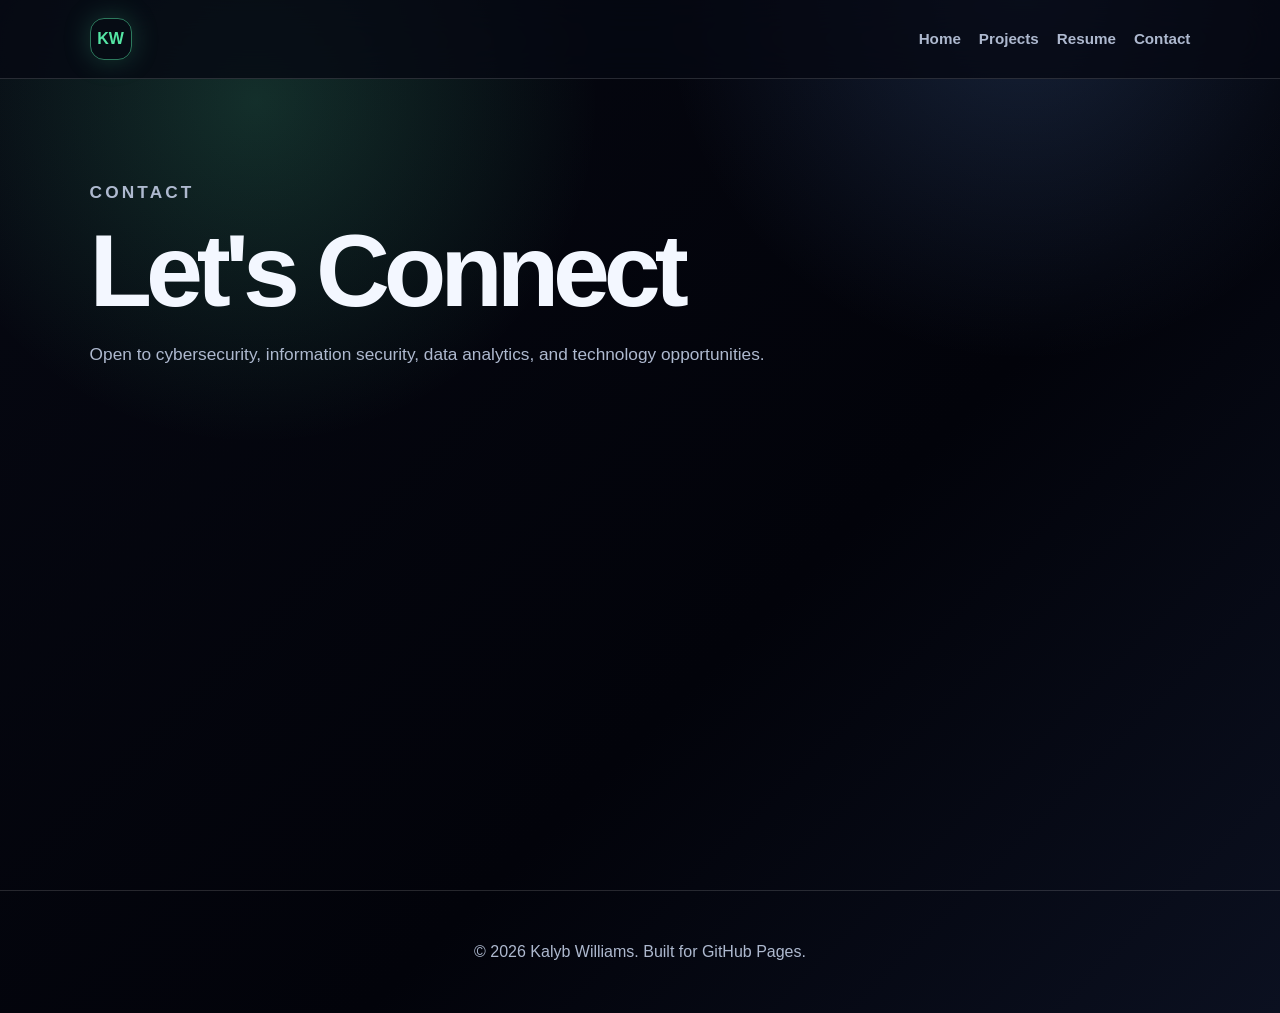
==== contact.html @ 0237ae21 "Add files via upload" ====
<!DOCTYPE html>
<html lang="en">
<head>
  <meta charset="UTF-8" />
  <meta name="viewport" content="width=device-width, initial-scale=1.0" />
  <title>Contact | Kalyb Williams</title>
  <link rel="stylesheet" href="style.css" />
</head>
<body>
  <header class="site-header">
    <a class="logo" href="index.html">KW</a>
    <nav>
      <a href="index.html">Home</a>
      <a href="projects.html">Projects</a>
      <a href="resume.html">Resume</a>
      <a href="contact.html">Contact</a>
    </nav>
  </header>

  <main>
    <section class="page-hero section">
      <p class="eyebrow">Contact</p>
      <h1>Let's Connect</h1>
      <p>Open to cybersecurity, information security, data analytics, and technology opportunities.</p>
    </section>

    <section class="section contact-grid">
      <a class="contact-card" href="https://github.com/K-Dottington22">GitHub<br><span>K-Dottington22</span></a>
      <a class="contact-card" href="https://www.linkedin.com/in/kalyb-williams-50408632a">LinkedIn<br><span>Kalyb Williams</span></a>
      <a class="contact-card" href="mailto:kalybw0422@gmail.com">Email<br><span>kalybw0422@gmail.com</span></a>
    </section>
  </main>

  <footer>
    <p>© 2026 Kalyb Williams. Built for GitHub Pages.</p>
  </footer>
</body>
</html>
---- style.css ----
:root {
  --bg: #060812;
  --bg2: #0d1326;
  --card: rgba(255,255,255,.07);
  --text: #f3f7ff;
  --muted: #aeb9cf;
  --line: rgba(255,255,255,.14);
  --accent: #55e6a5;
  --accent2: #6ea8ff;
  --danger: #ff477e;
  --shadow: 0 24px 80px rgba(0,0,0,.45);
}
* { box-sizing: border-box; }
html { scroll-behavior: smooth; }
body {
  margin: 0;
  font-family: Inter, Segoe UI, Arial, sans-serif;
  background:
    radial-gradient(circle at 20% 10%, rgba(85,230,165,.18), transparent 25%),
    radial-gradient(circle at 80% 0%, rgba(110,168,255,.18), transparent 25%),
    linear-gradient(135deg, var(--bg), #02030a 60%, #0b1020);
  color: var(--text);
  line-height: 1.65;
}
a { color: inherit; text-decoration: none; }
img { width: 100%; display: block; border-radius: 18px; }
.site-header {
  position: sticky;
  top: 0;
  z-index: 50;
  display: flex;
  align-items: center;
  justify-content: space-between;
  padding: 18px 7vw;
  background: rgba(6,8,18,.78);
  backdrop-filter: blur(18px);
  border-bottom: 1px solid var(--line);
}
.logo {
  display: grid;
  place-items: center;
  width: 42px;
  height: 42px;
  border: 1px solid rgba(85,230,165,.5);
  border-radius: 14px;
  color: var(--accent);
  font-weight: 800;
  box-shadow: 0 0 28px rgba(85,230,165,.22);
}
nav { display: flex; gap: 18px; flex-wrap: wrap; }
nav a { color: var(--muted); font-weight: 700; font-size: .95rem; }
nav a:hover { color: var(--accent); }
.section { padding: 82px 7vw; max-width: 1320px; margin: 0 auto; }
.hero { min-height: 86vh; display: grid; grid-template-columns: 1.1fr .9fr; gap: 44px; align-items: center; }
.eyebrow { color: var(--accent); text-transform: uppercase; letter-spacing: .18em; font-size: .78rem; font-weight: 900; }
h1 { font-size: clamp(3rem, 8vw, 6.8rem); line-height: .92; margin: 10px 0 22px; letter-spacing: -.06em; }
h2 { font-size: clamp(1.8rem, 4vw, 3rem); line-height: 1.08; margin: 0 0 20px; letter-spacing: -.03em; }
h3 { margin: 0 0 10px; font-size: 1.25rem; }
.intro, .page-hero p, .split p, .cta p { color: var(--muted); max-width: 760px; font-size: 1.08rem; }
.button-row { display: flex; gap: 14px; flex-wrap: wrap; margin-top: 28px; }
.btn { display: inline-flex; padding: 13px 19px; border-radius: 999px; font-weight: 900; border: 1px solid var(--line); }
.btn.primary { background: linear-gradient(135deg, var(--accent), var(--accent2)); color: #061018; }
.btn.secondary { color: var(--text); background: rgba(255,255,255,.06); }
.terminal-card {
  background: rgba(3,6,14,.92);
  border: 1px solid rgba(85,230,165,.35);
  border-radius: 22px;
  box-shadow: var(--shadow), 0 0 50px rgba(85,230,165,.12);
  overflow: hidden;
}
.terminal-top { display: flex; gap: 9px; padding: 15px; border-bottom: 1px solid var(--line); }
.terminal-top span { width: 12px; height: 12px; border-radius: 999px; background: var(--danger); }
.terminal-top span:nth-child(2) { background: #ffd166; }
.terminal-top span:nth-child(3) { background: var(--accent); }
pre {
  margin: 0;
  padding: 26px;
  color: #dbfff0;
  white-space: pre-wrap;
  font-family: Consolas, Monaco, monospace;
  font-size: 1rem;
}
.split { display: grid; grid-template-columns: .8fr 1.2fr; gap: 40px; border-top: 1px solid var(--line); border-bottom: 1px solid var(--line); }
.project-grid { display: grid; grid-template-columns: repeat(3, 1fr); gap: 22px; margin-top: 28px; }
.project-card, .resume-card, .contact-card, .case-study {
  background: var(--card);
  border: 1px solid var(--line);
  border-radius: 24px;
  box-shadow: var(--shadow);
}
.project-card { overflow: hidden; transition: transform .25s ease, border-color .25s ease; }
.project-card:hover, .contact-card:hover { transform: translateY(-6px); border-color: rgba(85,230,165,.55); }
.project-card img { height: 230px; object-fit: cover; border-radius: 0; }
.card-body { padding: 22px; }
.card-body p, .case-study p, .case-study li, .resume-card p { color: var(--muted); }
.tags { display: flex; gap: 8px; flex-wrap: wrap; margin-top: 16px; }
.tags span, .skills-grid span {
  border: 1px solid rgba(85,230,165,.22);
  background: rgba(85,230,165,.08);
  color: #d8ffee;
  padding: 7px 10px;
  border-radius: 999px;
  font-size: .82rem;
  font-weight: 800;
}
.skills-grid { display: flex; flex-wrap: wrap; gap: 12px; margin-top: 28px; }
.cta { text-align: center; background: linear-gradient(135deg, rgba(85,230,165,.12), rgba(110,168,255,.12)); border: 1px solid var(--line); border-radius: 28px; margin-bottom: 70px; }
.cta p { margin: 0 auto 24px; }
.page-hero { padding-bottom: 30px; }
.project-list { display: grid; gap: 28px; padding-top: 30px; }
.case-study { display: grid; grid-template-columns: .95fr 1.05fr; gap: 24px; padding: 22px; align-items: center; }
.case-study img { height: 330px; object-fit: cover; border: 1px solid var(--line); }
.resume-grid, .contact-grid { display: grid; grid-template-columns: repeat(2, 1fr); gap: 22px; }
.resume-card { padding: 26px; }
.contact-card { padding: 34px; font-size: 1.4rem; font-weight: 900; transition: transform .25s ease, border-color .25s ease; }
.contact-card span { color: var(--muted); font-size: 1rem; font-weight: 700; }
footer { padding: 32px 7vw; color: var(--muted); border-top: 1px solid var(--line); text-align: center; }
@media (max-width: 900px) {
  .hero, .split, .case-study, .resume-grid, .contact-grid { grid-template-columns: 1fr; }
  .project-grid { grid-template-columns: 1fr; }
  .site-header { align-items: flex-start; gap: 16px; flex-direction: column; }
  nav { gap: 12px; }
  .section { padding: 58px 5vw; }
}
.project-card, .case-study, .resume-card, .contact-card { opacity: 0; transform: translateY(18px); }
.project-card.show, .case-study.show, .resume-card.show, .contact-card.show { opacity: 1; transform: translateY(0); transition: opacity .55s ease, transform .55s ease, border-color .25s ease; }
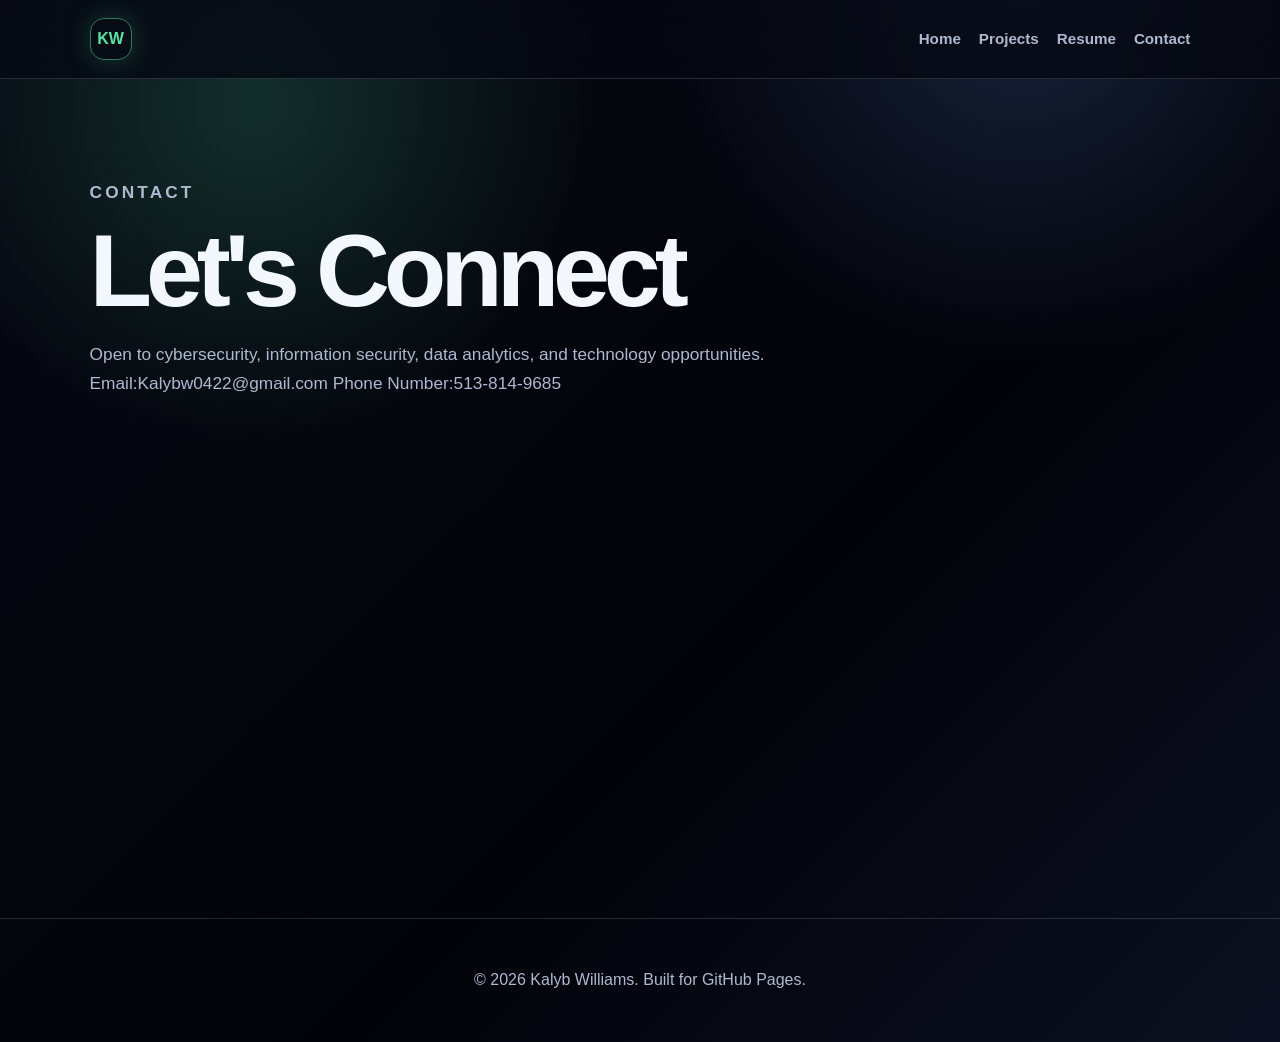
==== commit 2a355f7c: "Update contact information in contact.html Added email and phone number to contact information." ====
--- a/contact.html
+++ b/contact.html
@@ -21,7 +21,8 @@
     <section class="page-hero section">
       <p class="eyebrow">Contact</p>
       <h1>Let's Connect</h1>
-      <p>Open to cybersecurity, information security, data analytics, and technology opportunities.</p>
+      <p>Open to cybersecurity, information security, data analytics, and technology opportunities.
+      Email:Kalybw0422@gmail.com  Phone Number:513-814-9685</p>
     </section>
 
     <section class="section contact-grid">
